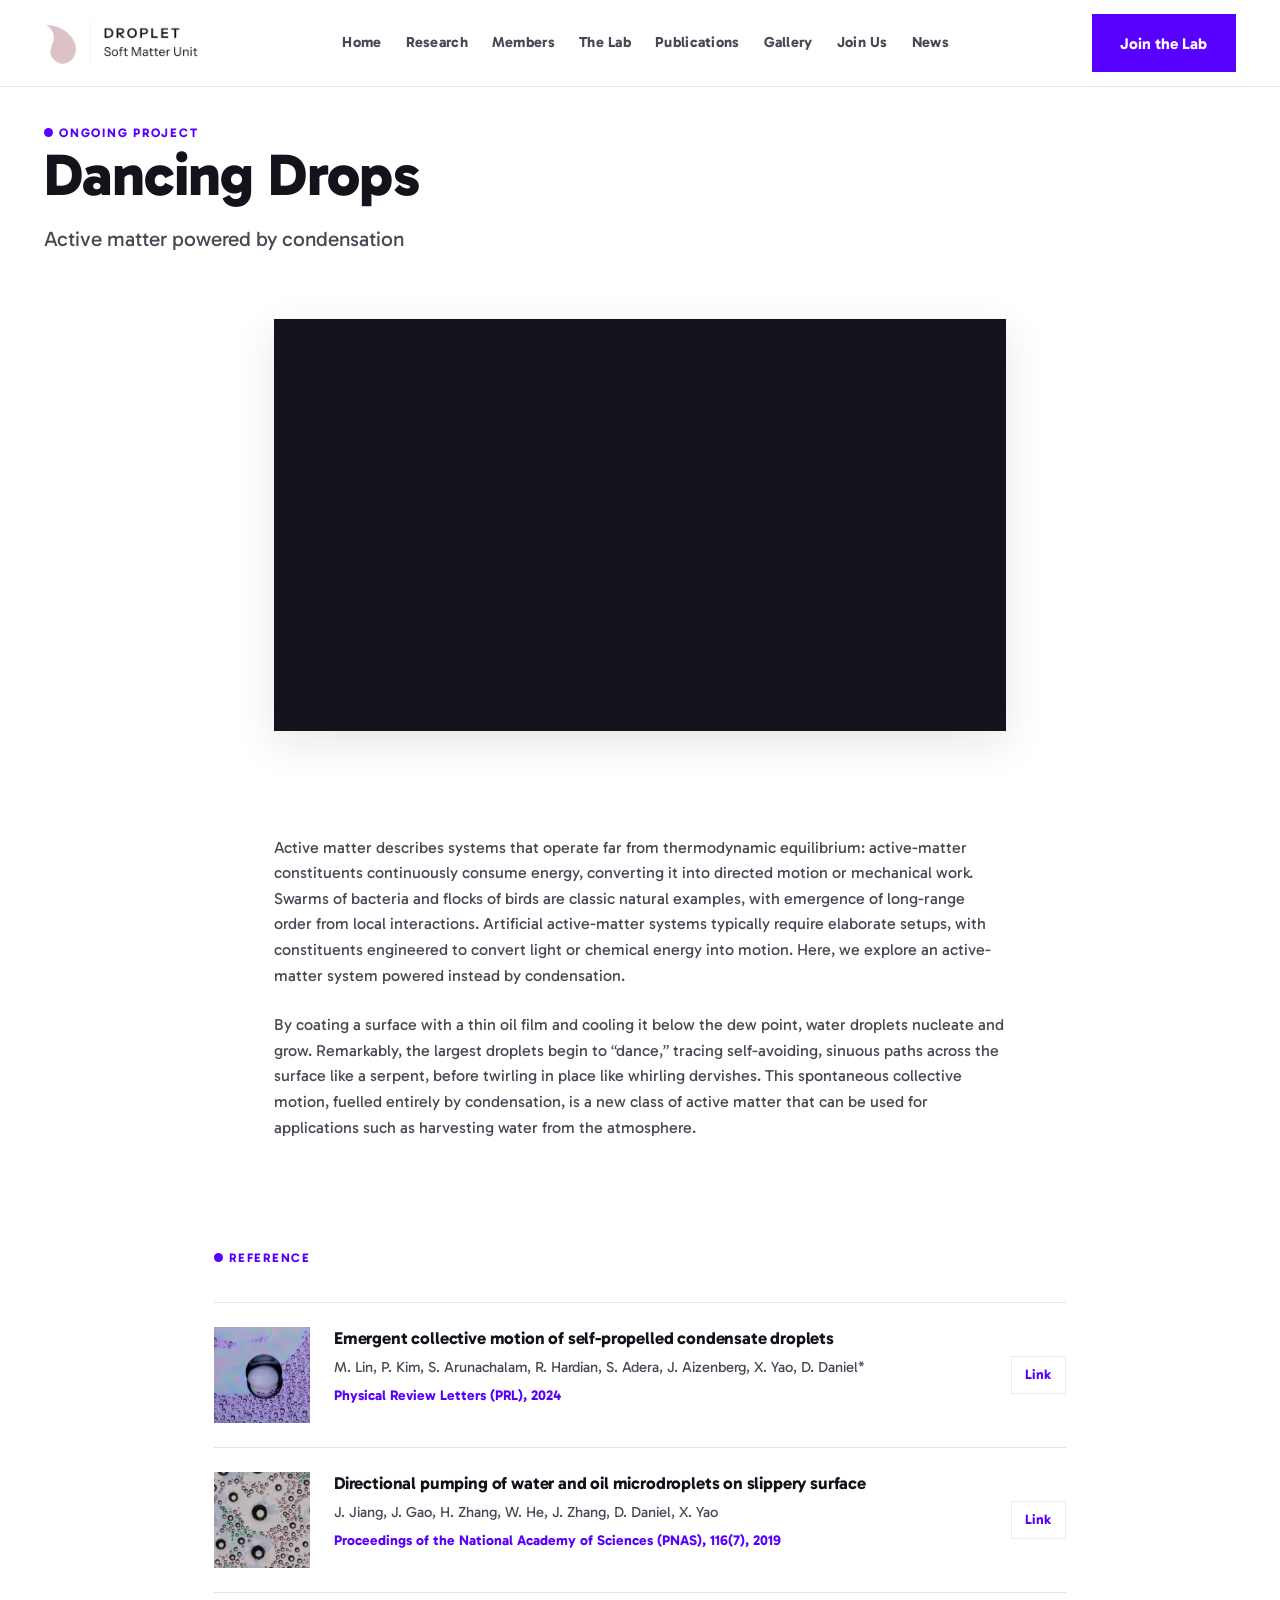
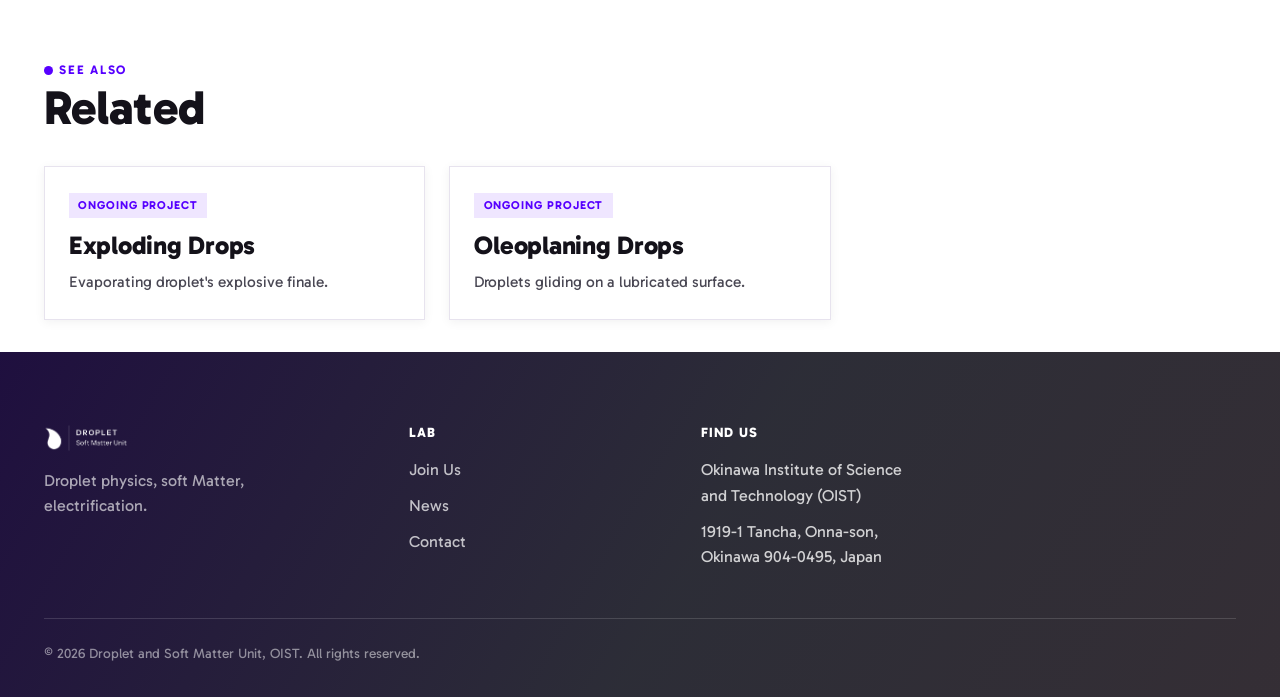
==== dancing-drops.html @ cae1cfc1 "Add files via upload" ====
<!doctype html>
<html lang="en">
<head>
<meta charset="UTF-8">
<meta name="viewport" content="width=device-width, initial-scale=1">
<title>Dancing Drops — Droplet Lab | OIST</title>
<meta name="description" content="Condensate droplets tracing serpentine and circular paths on a lubricated surface, from Droplet Lab at OIST.">
<link rel="icon" type="image/svg+xml" href="assets/logo/favicon.svg?v=2">
<link rel="preconnect" href="https://fonts.googleapis.com">
<link rel="preconnect" href="https://fonts.gstatic.com" crossorigin>
<link href="https://fonts.googleapis.com/css2?family=Gabarito:wght@400;500;600;700;800;900&display=swap" rel="stylesheet">
<link rel="stylesheet" href="css/style.css?v=35">
</head>
<body>
<a class="skip-link" href="#main">Skip to content</a>

<header class="site-header">
  <div class="container nav">
    <a class="brand" href="index.html" aria-label="Droplet Lab home">
      <img src="assets/logo/droplet-lab-color-cycle.gif" alt="Droplet, Soft Matter Unit">
    </a>
    <nav class="nav-links" aria-label="Primary">
      <a href="index.html">Home</a>
      <a href="research.html">Research</a>
      <a href="members.html">Members</a>
      <a href="lab.html">The Lab</a>
      <a href="publications.html">Publications</a>
      <a href="gallery.html">Gallery</a>
      <a href="join.html">Join Us</a>
      <a href="news.html">News</a>
    </nav>
    <div class="nav-cta"><a class="btn btn-primary" href="join.html">Join the Lab</a></div>
    <button class="nav-toggle" aria-label="Toggle menu" aria-expanded="false"><span></span></button>
  </div>
</header>

<main id="main">

  <section class="reveal section section--tight">
    <div class="container">
      <p class="eyebrow">Ongoing Project</p>
      <h1>Dancing Drops</h1>
      <p class="lede" style="margin-top: var(--space-3);">Active matter powered by condensation</p>
    </div>
  </section>

  <section class="reveal section section--tight">
    <div class="container">
      <div class="project-media" style="max-width: calc(780px - 3rem); aspect-ratio: 16 / 9;">
        <iframe id="dancing-drops-video" src="https://player.vimeo.com/video/1221354321" title="Dancing Drops" style="width: 100%; height: 100%; border: 0;" allow="autoplay; fullscreen; picture-in-picture" allowfullscreen loading="lazy"></iframe>
      </div>
    </div>
  </section>

  <section class="reveal section">
    <div class="container" style="max-width: 780px;">
      <p>Active matter describes systems that operate far from thermodynamic equilibrium: active-matter constituents continuously consume energy, converting it into directed motion or mechanical work. Swarms of bacteria and flocks of birds are classic natural examples, with emergence of long-range order from local interactions. Artificial active-matter systems typically require elaborate setups, with constituents engineered to convert light or chemical energy into motion. Here, we explore an active-matter system powered instead by condensation.</p>
      <p style="margin-top: var(--space-4);">By coating a surface with a thin oil film and cooling it below the dew point, water droplets nucleate and grow. Remarkably, the largest droplets begin to &ldquo;dance,&rdquo; tracing self-avoiding, sinuous paths across the surface like a serpent, before twirling in place like whirling dervishes. This spontaneous collective motion, fuelled entirely by condensation, is a new class of active matter that can be used for applications such as harvesting water from the atmosphere.</p>
    </div>
  </section>

  <section class="reveal section section--tight">
    <div class="container" style="max-width: 900px;">
      <div class="section-head">
        <div>
          <p class="eyebrow">Reference</p>
        </div>
      </div>

      <div class="pub-item">
        <div class="pub-thumb"><img src="assets/images/publications/PRL.jpg" alt="" loading="lazy"></div>
        <div>
          <h3>Emergent collective motion of self-propelled condensate droplets</h3>
          <p class="authors">M. Lin, P. Kim, S. Arunachalam, R. Hardian, S. Adera, J. Aizenberg, X. Yao, D. Daniel*</p>
          <p class="venue">Physical Review Letters (PRL), 2024</p>
        </div>
        <a class="pub-link" target="_blank" rel="noopener" href="https://journals.aps.org/prl/abstract/10.1103/PhysRevLett.132.058203">Link</a>
      </div>

      <div class="pub-item">
        <div class="pub-thumb"><img src="assets/images/publications/PNAS_2019.png" alt="" loading="lazy"></div>
        <div>
          <h3>Directional pumping of water and oil microdroplets on slippery surface</h3>
          <p class="authors">J. Jiang, J. Gao, H. Zhang, W. He, J. Zhang, D. Daniel, X. Yao</p>
          <p class="venue">Proceedings of the National Academy of Sciences (PNAS), 116(7), 2019</p>
        </div>
        <a class="pub-link" target="_blank" rel="noopener" href="https://www.pnas.org/doi/10.1073/pnas.1817172116">Link</a>
      </div>
    </div>
  </section>

  <section class="reveal section section--tight">
    <div class="container">
      <div class="section-head">
        <div>
          <p class="eyebrow">See also</p>
          <h2>Related</h2>
        </div>
      </div>
      <div class="grid grid-3">
        <a class="card" href="exploding-drops.html">
          <div class="card-body">
            <span class="card-tag">Ongoing Project</span>
            <h3>Exploding Drops</h3>
            <p>Evaporating droplet's explosive finale.</p>
          </div>
        </a>
        <a class="card" href="surface-engineering.html">
          <div class="card-body">
            <span class="card-tag">Ongoing Project</span>
            <h3>Oleoplaning Drops</h3>
            <p>Droplets gliding on a lubricated surface.</p>
          </div>
        </a>
      </div>
    </div>
  </section>

</main>

<footer class="site-footer">
  <div class="container footer-inner">
    <div class="footer-grid">
      <div class="footer-brand">
        <img src="assets/logo/droplet-lab-white-thick.png?v=2" alt="Droplet, Soft Matter Unit">
        <p>Droplet physics, soft Matter, electrification.</p>
      </div>
      <div class="footer-col">
        <h4>Lab</h4>
        <ul>
          <li><a href="join.html">Join Us</a></li>
          <li><a href="news.html">News</a></li>
          <li><a href="mailto:dan-daniel@oist.jp">Contact</a></li>
        </ul>
      </div>
      <div class="footer-col">
        <h4>Find us</h4>
        <ul>
          <li>Okinawa Institute of Science<br>and Technology (OIST)</li>
          <li>1919-1 Tancha, Onna-son,<br>Okinawa 904-0495, Japan</li>
        </ul>
      </div>
    </div>
    <div class="footer-bottom">
      <span>&copy; <span data-year>2026</span> Droplet and Soft Matter Unit, OIST. All rights reserved.</span>
    </div>
  </div>
</footer>

<script src="js/main.js?v=12"></script>
<script src="https://player.vimeo.com/api/player.js"></script>
<script>
  (function () {
    var iframe = document.getElementById("dancing-drops-video");
    if (!iframe || typeof Vimeo === "undefined") return;
    var player = new Vimeo.Player(iframe);
    player.on("timeupdate", function (data) {
      if (data.duration && data.seconds >= data.duration - 0.75) {
        player.pause();
      }
    });
  })();
</script>
</body>
</html>
---- css/style.css ----
/* ==========================================================================
   Droplet Lab — shared stylesheet
   Brand: purple #5700FF, blue-grey #ACBBCE, dusty pink #DFC2C3,
          neon #EEFF41, peach #F7E1D7, black/white. Font: Gabarito.
   ========================================================================== */

:root {
  /* ---- brand colors ---- */
  --purple: #5700ff;
  --purple-dark: #4300c9;
  --purple-light: #efe6ff;
  --blue-grey: #acbbce;
  --dusty-pink: #dfc2c3;
  --peach: #f7e1d7;
  --neon: #eeff41;
  --ink: #14121a;
  --ink-soft: #4a4854;
  --muted: #75727e;
  --line: #e7e3ee;
  --surface: #ffffff;
  --surface-alt: #faf8fc;
  --pale-blue: #e9f2ff;

  --gradient-1: linear-gradient(120deg, var(--dusty-pink), var(--blue-grey));
  --gradient-2: linear-gradient(120deg, var(--purple), var(--blue-grey) 55%, var(--dusty-pink));
  --gradient-3: linear-gradient(135deg, var(--blue-grey), var(--dusty-pink));
  --gradient-dark: linear-gradient(180deg, rgba(10, 8, 20, 0) 0%, rgba(10, 8, 20, 0.55) 60%, rgba(10, 8, 20, 0.88) 100%);

  /* ---- type ---- */
  --font-display: 'Gabarito', 'Segoe UI', system-ui, sans-serif;
  --font-body: 'Gabarito', 'Segoe UI', system-ui, sans-serif;

  /* ---- spacing scale (8pt rhythm) ---- */
  --space-1: 0.5rem;
  --space-2: 0.75rem;
  --space-3: 1rem;
  --space-4: 1.5rem;
  --space-5: 2rem;
  --space-6: 3rem;
  --space-7: 4.5rem;
  --space-8: 6.5rem;

  --radius-sm: 0px;
  --radius-md: 0px;
  --radius-lg: 0px;
  --radius-pill: 0px;

  --container: 1240px;
  --shadow-sm: 0 2px 10px rgba(20, 18, 26, 0.06);
  --shadow-md: 0 12px 40px rgba(20, 18, 26, 0.10);
  --shadow-lg: 0 24px 70px rgba(20, 18, 26, 0.16);

  --ease: cubic-bezier(0.22, 1, 0.36, 1);
}

/* ---------------------------------- reset -------------------------------- */
*, *::before, *::after { box-sizing: border-box; }
html { scroll-behavior: smooth; }
body {
  margin: 0;
  font-family: var(--font-body);
  color: var(--ink);
  background: var(--surface);
  -webkit-font-smoothing: antialiased;
  font-size: 16px;
  line-height: 1.6;
}
img { max-width: 100%; display: block; }
a { color: inherit; text-decoration: none; }
ul { margin: 0; padding: 0; list-style: none; }
h1, h2, h3, h4, p, figure { margin: 0; }
button { font: inherit; cursor: pointer; }
input, textarea, select { font: inherit; }

@media (prefers-reduced-motion: reduce) {
  html { scroll-behavior: auto; }
  *, *::before, *::after { animation-duration: 0.01ms !important; animation-iteration-count: 1 !important; transition-duration: 0.01ms !important; }
}

/* --------------------------------- type ---------------------------------- */
h1, h2, h3, h4 { font-family: var(--font-display); font-weight: 800; letter-spacing: -0.01em; color: var(--ink); }
h1 { font-size: clamp(1.9rem, 4vw + 0.8rem, 3.7rem); line-height: 1.03; font-weight: 800; }
h2 { font-size: clamp(1.9rem, 2.6vw + 1rem, 3rem); line-height: 1.08; }
h3 { font-size: clamp(1.25rem, 1vw + 1rem, 1.6rem); line-height: 1.25; }
h4 { font-size: 1.05rem; line-height: 1.3; }
p { color: var(--ink-soft); }
.lede { font-size: clamp(1.05rem, 0.6vw + 1rem, 1.3rem); color: var(--ink-soft); line-height: 1.6; }
.eyebrow {
  display: inline-flex; align-items: center; gap: 0.5em;
  font-family: var(--font-display); font-weight: 700; letter-spacing: 0.14em;
  text-transform: uppercase; font-size: 0.78rem; color: var(--purple);
}
.eyebrow::before {
  content: ""; width: 9px; height: 9px; border-radius: 50%;
  background: var(--purple); flex: none;
}
.text-center { text-align: center; }

/* ------------------------------- utility ---------------------------------- */
.container { max-width: var(--container); margin-inline: auto; padding-inline: var(--space-4); }
.section { padding-block: 4.5rem; }
.section--tight { padding-block: 2rem; }
.section--alt { background: var(--surface-alt); }
.stack { display: flex; flex-direction: column; }
.visually-hidden {
  position: absolute; width: 1px; height: 1px; overflow: hidden;
  clip: rect(0 0 0 0); white-space: nowrap; border: 0; padding: 0; margin: -1px;
}
.skip-link {
  position: absolute; left: 1rem; top: -60px; z-index: 200;
  background: var(--purple); color: #fff; padding: 0.75rem 1.25rem;
  border-radius: var(--radius-sm); transition: top 0.2s var(--ease);
}
.skip-link:focus { top: 1rem; }

/* -------------------------------- buttons --------------------------------- */
.btn {
  display: inline-flex; align-items: center; justify-content: center; gap: 0.55em;
  font-family: var(--font-display); font-weight: 700; font-size: 0.98rem;
  padding: 0.9em 1.7em; border-radius: var(--radius-pill);
  border: 2px solid transparent; transition: transform 0.25s var(--ease), background 0.25s var(--ease), color 0.25s var(--ease), border-color 0.25s var(--ease);
  min-height: 44px;
}
.btn:active { transform: translateY(1px); }
.btn-primary { background: var(--purple); color: #fff; }
.btn-primary:hover { background: var(--purple-dark); }
.btn-ghost { background: transparent; color: var(--ink); border-color: var(--line); }
.btn-ghost:hover { border-color: var(--purple); color: var(--purple); }
.btn-on-dark { background: rgba(255,255,255,0.12); color: #fff; border-color: rgba(255,255,255,0.55); backdrop-filter: blur(6px); }
.btn-on-dark:hover { background: #fff; color: var(--ink); border-color: #fff; }
.btn:focus-visible, a:focus-visible, button:focus-visible, input:focus-visible, textarea:focus-visible {
  outline: 3px solid var(--purple); outline-offset: 3px;
}

/* ---------------------------------- nav ------------------------------------ */
.site-header {
  position: sticky; top: 0; z-index: 100;
  border-bottom: 1px solid var(--line);
}
.site-header::before {
  content: ""; position: absolute; inset: 0; z-index: -1;
  background: rgba(255, 255, 255, 0.86);
  backdrop-filter: blur(14px);
}
.nav {
  display: flex; align-items: center; justify-content: space-between;
  gap: var(--space-4); padding-block: 0.9rem;
}
.brand { display: flex; align-items: center; gap: 0.6rem; flex: none; }
.brand img { height: 52px; width: auto; }
.nav-links {
  display: flex; align-items: center; gap: var(--space-4);
  font-family: var(--font-display); font-weight: 700; font-size: 0.92rem;
  letter-spacing: 0.02em;
}
.nav-links a {
  position: relative; padding-block: 0.4rem; color: var(--ink-soft);
  transition: color 0.2s var(--ease);
}
.nav-links a::after {
  content: ""; position: absolute; left: 0; right: 100%; bottom: -3px; height: 3px;
  background: var(--purple); border-radius: 2px; transition: right 0.28s var(--ease);
}
.nav-links a:hover { color: var(--ink); }
.nav-links a:hover::after { right: 0; }
.nav-links a[aria-current="page"] { color: var(--ink); }
.nav-links a[aria-current="page"]::after { right: 0; }
.nav-cta { flex: none; }
.nav-toggle {
  display: none; flex: none; width: 44px; height: 44px; border-radius: var(--radius-sm);
  border: 1px solid var(--line); background: #fff; align-items: center; justify-content: center;
}
.nav-toggle span, .nav-toggle span::before, .nav-toggle span::after {
  content: ""; display: block; width: 20px; height: 2px; background: var(--ink); position: relative;
  transition: transform 0.25s var(--ease), opacity 0.25s var(--ease);
}
.nav-toggle span::before { position: absolute; top: -6px; }
.nav-toggle span::after { position: absolute; top: 6px; }
.nav-toggle[aria-expanded="true"] span { background: transparent; }
.nav-toggle[aria-expanded="true"] span::before { transform: translateY(6px) rotate(45deg); }
.nav-toggle[aria-expanded="true"] span::after { transform: translateY(-6px) rotate(-45deg); }

@media (max-width: 860px) {
  .nav-toggle { display: inline-flex; }
  .nav-links {
    position: fixed; inset: 68px 0 0 0; background: #fff; flex-direction: column;
    align-items: stretch; padding: var(--space-4); gap: 0; transform: translateY(-8px);
    opacity: 0; pointer-events: none; transition: opacity 0.25s var(--ease), transform 0.25s var(--ease);
    font-size: 1.15rem; overflow-y: auto;
  }
  .nav-links.is-open { opacity: 1; pointer-events: auto; transform: translateY(0); }
  .nav-links a { display: block; padding: 0.95rem 0.25rem; border-bottom: 1px solid var(--line); }
  .nav-links a::after { display: none; }
  .nav-cta { display: none; }
}

/* --------------------------------- footer ---------------------------------- */
.site-footer { background: var(--ink); color: rgba(255,255,255,0.78); position: relative; overflow: hidden; }
.site-footer::before {
  content: ""; position: absolute; inset: 0; background: var(--gradient-2); opacity: 0.16;
}
.footer-inner { position: relative; padding-block: var(--space-7) var(--space-5); }
.footer-grid {
  display: grid; gap: var(--space-6);
  grid-template-columns: 1.3fr 1fr 1fr 1fr;
}
.footer-brand img { height: 28px; margin-bottom: var(--space-3); }
.footer-brand p { color: rgba(255,255,255,0.62); max-width: 32ch; }
.footer-col h4 { color: #fff; font-size: 0.85rem; letter-spacing: 0.08em; text-transform: uppercase; margin-bottom: var(--space-3); }
.footer-col ul { display: flex; flex-direction: column; gap: 0.65rem; }
.footer-col a { color: rgba(255,255,255,0.72); transition: color 0.2s var(--ease); }
.footer-col a:hover { color: var(--neon); }
.footer-bottom {
  margin-top: var(--space-6); padding-top: var(--space-4); border-top: 1px solid rgba(255,255,255,0.14);
  display: flex; justify-content: space-between; gap: var(--space-3); flex-wrap: wrap;
  font-size: 0.85rem; color: rgba(255,255,255,0.5);
}
@media (max-width: 860px) {
  .footer-grid { grid-template-columns: 1fr 1fr; }
}
@media (max-width: 520px) {
  .footer-grid { grid-template-columns: 1fr; }
}

/* ---------------------------------- home slideshow ------------------------------------ */
.slideshow-intro { margin-bottom: var(--space-4); }
.slideshow-full-bleed {
  width: 100%; margin-left: calc(50% - 50vw); margin-right: calc(50% - 50vw);
}
.slideshow-viewport {
  position: relative; overflow: hidden;
  aspect-ratio: 16 / 9; background: var(--ink);
}
.slideshow-slide {
  position: absolute; inset: 0; display: block; opacity: 0; visibility: hidden;
  transition: opacity 0.7s var(--ease), visibility 0.7s;
}
.slideshow-slide.is-active { opacity: 1; visibility: visible; z-index: 1; }
.slideshow-slide img, .slideshow-slide video {
  width: 100%; height: 100%; object-fit: contain; display: block;
}
.slideshow-caption {
  position: absolute; left: 0; right: 0; bottom: 0; z-index: 2;
  padding: var(--space-6) var(--space-5) var(--space-4);
  background: linear-gradient(180deg, transparent, rgba(8,6,16,0.8));
  color: #fff;
  opacity: 0; transition: opacity 0.3s var(--ease);
}
.slideshow-slide:hover .slideshow-caption,
.slideshow-slide:focus .slideshow-caption,
.slideshow-slide:focus-visible .slideshow-caption { opacity: 1; }
.slideshow-eyebrow {
  display: block; font-family: var(--font-display); font-weight: 700; letter-spacing: 0.12em;
  text-transform: uppercase; font-size: 0.72rem; color: var(--neon); margin-bottom: 0.35rem;
}
.slideshow-title { display: block; font-family: var(--font-display); font-weight: 800; font-size: clamp(1.4rem, 1vw + 1.1rem, 2.2rem); }
.slideshow-hint {
  display: inline-flex; align-items: center; gap: 0.4em; margin-top: 0.6rem;
  font-size: 0.85rem; font-weight: 700; opacity: 0.88;
}
.slideshow-arrow {
  position: absolute; top: 50%; transform: translateY(-50%); z-index: 3;
  width: 48px; height: 48px; border-radius: 50%; display: flex; align-items: center; justify-content: center;
  background: rgba(255,255,255,0.14); color: #fff; border: 1px solid rgba(255,255,255,0.4);
  font-size: 1.3rem; transition: background 0.2s var(--ease);
}
.slideshow-arrow:hover { background: rgba(255,255,255,0.3); }
.slideshow-arrow--prev { left: var(--space-4); }
.slideshow-arrow--next { right: var(--space-4); }
.slideshow-dots { display: flex; justify-content: center; gap: 0.6rem; margin-top: var(--space-4); }
.slideshow-dots .dot {
  width: 10px; height: 10px; border-radius: 50%; background: var(--line); border: 0; padding: 0;
  cursor: pointer; transition: background 0.2s var(--ease), transform 0.2s var(--ease);
}
.slideshow-dots .dot.is-active { background: var(--purple); transform: scale(1.25); }
@media (max-width: 720px) {
  .slideshow-viewport { aspect-ratio: 3 / 4; }
  .slideshow-arrow { width: 40px; height: 40px; font-size: 1.1rem; }
}

.mission-lede { font-size: clamp(1.05rem, 0.4vw + 1rem, 1.2rem); color: var(--ink-soft); line-height: 1.7; max-width: 85ch; }

/* --------------------------------- cards ------------------------------------ */
.card {
  background: var(--surface); border-radius: var(--radius-lg); overflow: hidden;
  box-shadow: var(--shadow-sm); transition: transform 0.3s var(--ease), box-shadow 0.3s var(--ease);
  border: 1px solid var(--line);
}
a.card:hover, .card.is-interactive:hover { transform: translateY(-6px); box-shadow: var(--shadow-md); }
.card-media { aspect-ratio: 4 / 3; overflow: hidden; background: var(--surface-alt); }
.card-media img { width: 100%; height: 100%; object-fit: cover; transition: transform 0.5s var(--ease); }
.card:hover .card-media img { transform: scale(1.05); }
.card-body { padding: var(--space-4); }
.card-body h3 { margin-bottom: 0.5rem; }
.card-body p { font-size: 0.96rem; }
.card-tag {
  display: inline-block; font-family: var(--font-display); font-weight: 700; font-size: 0.72rem;
  letter-spacing: 0.08em; text-transform: uppercase; color: var(--purple); background: var(--purple-light);
  padding: 0.3em 0.8em; border-radius: var(--radius-pill); margin-bottom: 0.75rem;
}

/* grids */
.grid { display: grid; gap: var(--space-4); }
.grid-2 { grid-template-columns: repeat(2, 1fr); }
.grid-3 { grid-template-columns: repeat(3, 1fr); }
.grid-4 { grid-template-columns: repeat(4, 1fr); }
@media (max-width: 980px) {
  .grid-3, .grid-4 { grid-template-columns: repeat(2, 1fr); }
}
@media (max-width: 620px) {
  .grid-2, .grid-3, .grid-4 { grid-template-columns: 1fr; }
}

/* section heading row */
.section-head {
  display: flex; align-items: flex-end; justify-content: space-between; gap: var(--space-4);
  margin-bottom: var(--space-5); flex-wrap: wrap;
}
.section-head h2 { max-width: 26ch; }
.section-head p { max-width: 48ch; }

/* -------------------------------- home: projects sample -------------------- */
.sample-grid { display: grid; grid-template-columns: repeat(3, 1fr); gap: var(--space-4); }
.sample-tile { text-align: left; }
.sample-tile .card-media { aspect-ratio: 4 / 3; border-radius: var(--radius-md); }
.sample-tile h3 { margin-top: var(--space-3); }
.sample-tile p { font-size: 0.92rem; margin-top: 0.25rem; }
@media (max-width: 780px) { .sample-grid { grid-template-columns: 1fr; } }

/* ------------------------------- mission / split ---------------------------- */
.split {
  display: grid; grid-template-columns: 1fr 1fr; gap: var(--space-7); align-items: center;
}
@media (max-width: 900px) { .split { grid-template-columns: 1fr; gap: var(--space-5); } }
.split-media { border-radius: var(--radius-lg); overflow: hidden; box-shadow: var(--shadow-md); }
.split-media img, .split-media video { width: 100%; display: block; }
.split-media iframe { width: 100%; height: 100%; min-height: 320px; display: block; border: 0; }

.stat-row { display: flex; gap: var(--space-6); flex-wrap: wrap; margin-top: var(--space-5); }
.stat b { display: block; font-family: var(--font-display); font-size: 2.1rem; color: var(--purple); font-weight: 800; }
.stat span { font-size: 0.88rem; color: var(--muted); }

/* --------------------------------- team -------------------------------------- */
.members-section-title {
  font-size: 1.5rem; padding-bottom: var(--space-2); margin-bottom: var(--space-4);
  border-bottom: 2px solid var(--line);
}
.member-row {
  display: grid; grid-template-columns: 180px 1fr; gap: var(--space-5);
  padding-block: var(--space-5); border-top: 1px solid var(--line);
}
.member-row:first-of-type { border-top: none; }
.member-row-photo {
  aspect-ratio: 1; border-radius: var(--radius-md); overflow: hidden; background: var(--surface-alt);
}
.member-row-photo img { width: 100%; height: 100%; object-fit: cover; object-position: top center; }
.member-row-body h3 { font-size: 1.2rem; }
.member-row-body .role { color: var(--purple); font-weight: 700; font-size: 0.9rem; margin-top: 0.2rem; }
.member-row-body p { margin-top: 0.75rem; font-size: 0.96rem; }
.scholar-link {
  display: inline-block; margin-top: 0.5rem; font-weight: 700; font-size: 0.86rem;
  color: var(--muted); border-bottom: 1px solid var(--line);
}
.scholar-link:hover { color: var(--purple); border-color: var(--purple); }
@media (max-width: 620px) {
  .member-row { grid-template-columns: 96px 1fr; gap: var(--space-3); }
}

.alumni-list { display: flex; flex-direction: column; gap: 0.6rem; }
.alumni-list li { color: var(--ink-soft); font-size: 0.98rem; }
.alumni-list strong { color: var(--ink); }

/* -------------------------------- publications -------------------------------- */
.pub-year { font-family: var(--font-display); font-weight: 800; font-size: 1.3rem; color: var(--purple); margin: var(--space-6) 0 var(--space-3); }
.pub-year:first-of-type { margin-top: 0; }
.pub-item {
  display: grid; grid-template-columns: 96px 1fr auto; gap: var(--space-4); align-items: start;
  padding: var(--space-4) 0; border-top: 1px solid var(--line);
}
.pub-item:last-child { border-bottom: 1px solid var(--line); }
.pub-thumb {
  width: 96px; height: 96px; border-radius: var(--radius-md); overflow: hidden;
  background: var(--purple-light); display: flex; align-items: center; justify-content: center; flex: none;
}
.pub-thumb img { width: 100%; height: 100%; object-fit: cover; }
.pub-item h3 { font-size: 1.08rem; font-weight: 700; line-height: 1.35; }
.pub-item .authors { font-size: 0.92rem; color: var(--ink-soft); margin-top: 0.35rem; }
.pub-item .venue { font-size: 0.88rem; color: var(--purple); font-weight: 700; margin-top: 0.35rem; }
.pub-item .pub-link {
  white-space: nowrap; font-weight: 700; font-size: 0.86rem; color: var(--purple);
  border: 1.5px solid var(--purple-light); padding: 0.5em 1em; border-radius: var(--radius-pill);
  align-self: center;
}
.pub-item .pub-link:hover { background: var(--purple); color: #fff; border-color: var(--purple); }
.pub-note {
  background: var(--purple-light); color: var(--purple-dark); border-radius: var(--radius-md);
  padding: var(--space-3) var(--space-4); font-size: 0.9rem; margin-bottom: var(--space-5);
}
@media (max-width: 620px) {
  .pub-item { grid-template-columns: 64px 1fr; }
  .pub-thumb { width: 64px; height: 64px; }
  .pub-item .pub-link { grid-column: 1 / -1; justify-self: start; }
}

/* ---------------------------------- gallery carousel ------------------------------------ */
.carousel-stage {
  position: relative; border-radius: var(--radius-lg); overflow: hidden;
  background: linear-gradient(160deg, #17131f, #2c2440); box-shadow: var(--shadow-lg);
  aspect-ratio: 16 / 10;
}
.carousel-image { width: 100%; height: 100%; object-fit: cover; }
.carousel-count {
  position: absolute; top: var(--space-3); right: var(--space-3); z-index: 2;
  background: rgba(8, 6, 16, 0.55); color: #fff; font-family: var(--font-display); font-weight: 700;
  font-size: 0.76rem; letter-spacing: 0.04em; padding: 0.35em 0.8em; border-radius: var(--radius-pill);
}
.carousel-caption {
  position: absolute; left: 0; right: 0; bottom: 0; z-index: 2; text-align: center;
  padding: 2.5rem var(--space-4) var(--space-3);
  background: linear-gradient(180deg, transparent, rgba(8, 6, 16, 0.85));
  color: #fff; font-size: 0.96rem;
  opacity: 0; transition: opacity 0.3s var(--ease);
}
.carousel-stage:hover .carousel-caption,
.carousel-stage:focus-within .carousel-caption { opacity: 1; }
.carousel-arrow {
  position: absolute; top: 50%; transform: translateY(-50%); z-index: 2;
  width: 48px; height: 48px; border-radius: 50%; display: flex; align-items: center; justify-content: center;
  background: rgba(255,255,255,0.12); color: #fff; border: 1px solid rgba(255,255,255,0.4);
  font-size: 1.3rem; line-height: 1; transition: background 0.2s var(--ease);
}
.carousel-arrow:hover { background: rgba(255,255,255,0.28); }
.carousel-arrow--prev { left: var(--space-3); }
.carousel-arrow--next { right: var(--space-3); }

.carousel-filmstrip {
  display: flex; gap: var(--space-2); margin-top: var(--space-3);
  overflow-x: auto; padding-bottom: 0.4rem; scroll-snap-type: x proximity;
}
.carousel-thumb {
  flex: none; width: 96px; aspect-ratio: 1; padding: 0; margin: 0; cursor: pointer;
  border-radius: var(--radius-sm); overflow: hidden; border: 2px solid transparent; background: none;
  opacity: 0.55; transition: opacity 0.2s var(--ease), border-color 0.2s var(--ease);
  scroll-snap-align: start;
}
.carousel-thumb img { width: 100%; height: 100%; object-fit: cover; display: block; }
.carousel-thumb:hover { opacity: 0.85; }
.carousel-thumb.is-active { opacity: 1; border-color: var(--purple); }

@media (max-width: 640px) {
  .carousel-stage { aspect-ratio: 4 / 5; }
  .carousel-arrow { width: 40px; height: 40px; font-size: 1.1rem; }
  .carousel-thumb { width: 72px; }
}

/* ---------------------------------- award entries (videos + poster) ------------------------------------ */
.entry-card { display: flex; flex-direction: column; gap: 0.6rem; }
.entry-head { display: flex; align-items: flex-start; justify-content: space-between; gap: 0.75rem; }
.entry-head h3 { font-size: 1.05rem; line-height: 1.3; }
.winner-badge {
  flex: none; display: inline-flex; align-items: center; gap: 0.35em;
  font-family: var(--font-display); font-weight: 800; font-size: 0.72rem; letter-spacing: 0.04em;
  color: #2a2a06; background: var(--neon); padding: 0.35em 0.7em; border-radius: var(--radius-pill);
}
.entry-media {
  position: relative; aspect-ratio: 16 / 9; border-radius: var(--radius-md); overflow: hidden;
  background: #000; box-shadow: var(--shadow-sm);
}
.entry-media img { width: 100%; height: 100%; object-fit: cover; display: block; }
.entry-media iframe { width: 100%; height: 100%; display: block; border: 0; }
.video-facade { cursor: pointer; border: 0; padding: 0; width: 100%; height: 100%; display: block; position: relative; }
.video-facade .play-btn {
  position: absolute; inset: 0; margin: auto; width: 64px; height: 64px; border-radius: 50%;
  background: rgba(20, 18, 26, 0.6); border: 2px solid rgba(255,255,255,0.85); color: #fff;
  display: flex; align-items: center; justify-content: center; font-size: 1.4rem;
  transition: background 0.2s var(--ease), transform 0.2s var(--ease);
}
.video-facade:hover .play-btn { background: var(--purple); transform: scale(1.06); }
.entry-poster-link { display: block; }
.entry-poster-link .entry-media::after {
  content: "View full size \2197"; position: absolute; right: var(--space-3); bottom: var(--space-3);
  font-family: var(--font-display); font-weight: 700; font-size: 0.76rem; color: #fff;
  background: rgba(8,6,16,0.6); padding: 0.4em 0.8em; border-radius: var(--radius-pill);
  opacity: 0; transition: opacity 0.2s var(--ease);
}
.entry-poster-link:hover .entry-media::after { opacity: 1; }

.lookbook-quote {
  margin: var(--space-2) 0 0; padding-left: var(--space-3); border-left: 3px solid var(--purple);
  max-width: 60ch;
}
.lookbook-quote p {
  font-family: var(--font-display); font-style: italic; font-weight: 500;
  font-size: clamp(0.92rem, 0.3vw + 0.85rem, 1.08rem); color: var(--ink); line-height: 1.5;
}
.lookbook-quote cite {
  display: block; margin-top: 0.4rem; font-style: normal; font-weight: 700;
  font-size: 0.86rem; color: var(--muted);
}

/* ---------------------------------- join / values -------------------------------- */
.value-grid { display: grid; grid-template-columns: repeat(5, 1fr); gap: var(--space-3); }
.value-chip {
  background: var(--surface-alt); border-radius: var(--radius-md); padding: var(--space-4) var(--space-3);
  text-align: center; border: 1px solid var(--line);
}
.value-chip .num { font-family: var(--font-display); font-weight: 800; color: var(--purple); font-size: 1.4rem; display: block; margin-bottom: 0.4rem; }
@media (max-width: 900px) { .value-grid { grid-template-columns: repeat(3, 1fr); } }
@media (max-width: 560px) { .value-grid { grid-template-columns: repeat(2, 1fr); } }

.position-list { display: flex; flex-direction: column; gap: var(--space-3); }
.position-item {
  display: flex; justify-content: space-between; align-items: center; gap: var(--space-4);
  padding: var(--space-4); border: 1px solid var(--line); border-radius: var(--radius-md); background: var(--surface);
}
.position-item h3 { font-size: 1.1rem; }
.position-item p { font-size: 0.92rem; margin-top: 0.25rem; }
.position-status {
  font-family: var(--font-display); font-weight: 700; font-size: 0.76rem; text-transform: uppercase;
  letter-spacing: 0.06em; padding: 0.4em 0.9em; border-radius: var(--radius-pill); white-space: nowrap;
}
.status-open { background: #e9fbe5; color: #1c8a3c; }
.status-rolling { background: var(--purple-light); color: var(--purple-dark); }
.status-closed { background: var(--surface-alt); color: var(--ink-soft); border: 1px solid var(--line); }
@media (max-width: 600px) {
  .position-item { flex-direction: column; align-items: flex-start; }
}

.contact-card {
  background: var(--ink); color: #fff; border-radius: var(--radius-lg); padding: var(--space-6);
  position: relative; overflow: hidden;
}
.contact-card::before { content: ""; position: absolute; inset: 0; background: var(--gradient-2); opacity: 0.22; }
.contact-card > * { position: relative; }
.contact-card h2 { color: #fff; }
.contact-card p { color: rgba(255,255,255,0.78); }
.contact-row { display: flex; gap: var(--space-3); flex-wrap: wrap; margin-top: var(--space-4); }

/* ---------------------------------- news -------------------------------------- */
.news-list { display: flex; flex-direction: column; gap: var(--space-4); }
.news-item {
  display: grid; grid-template-columns: 210px 1fr; gap: var(--space-4);
  padding-block: var(--space-4); border-top: 1px solid var(--line);
}
.news-item:last-child { padding-bottom: 0; }
.news-date { display: block; font-family: var(--font-display); font-weight: 700; color: var(--purple); font-size: 0.92rem; margin-bottom: 0.4rem; }
.news-item h3 { margin-bottom: 0.4rem; }
.news-left { display: flex; flex-direction: column; gap: var(--space-2); }
.news-thumb {
  aspect-ratio: 16 / 9; width: 100%; border-radius: var(--radius-md); overflow: hidden;
  background: var(--purple-light); display: flex; align-items: center; justify-content: center;
}
.news-thumb img { width: 100%; height: 100%; object-fit: cover; transition: transform 0.35s var(--ease); }
.news-thumb:hover img { transform: scale(1.12); }
@media (max-width: 620px) {
  .news-item { grid-template-columns: 1fr; gap: 0.4rem; }
}

/* ------------------------------ scroll reveal -------------------------------- */
.reveal {
  opacity: 0; transform: translateY(24px);
  transition: opacity 0.7s var(--ease), transform 0.7s var(--ease);
}
.reveal.visible { opacity: 1; transform: translateY(0); }
.reveal-right { transform: translateX(48px); }
.reveal-right.visible { transform: translateX(0); }
@media (prefers-reduced-motion: reduce) {
  .reveal, .reveal-right { opacity: 1; transform: none; transition: none; }
}

/* -------------------------------- lab experiments ------------------------------ */
.exp-intro { display: grid; grid-template-columns: 220px 1fr; gap: var(--space-6); align-items: start; }
.exp-intro h2 { font-size: 1.3rem; letter-spacing: 0.02em; }
.exp-intro p { color: var(--ink-soft); line-height: 1.7; }
@media (max-width: 760px) {
  .exp-intro { grid-template-columns: 1fr; gap: var(--space-3); }
}
.exp-panels { display: grid; grid-template-columns: 1fr 1fr; gap: var(--space-6); margin-top: var(--space-7); }
@media (max-width: 760px) {
  .exp-panels { grid-template-columns: 1fr; gap: var(--space-6); }
}
.exp-panel-label { text-align: center; color: var(--ink-soft); margin-bottom: var(--space-3); font-size: 0.95rem; }
.exp-grid {
  display: grid; grid-template-columns: 1fr 1fr; gap: 6px; border-radius: var(--radius-lg); overflow: hidden;
}
.exp-grid-item { aspect-ratio: 1; overflow: hidden; position: relative; }
.exp-grid-item.exp-photo { display: flex; align-items: center; justify-content: center; background: var(--purple-light); }
.exp-grid-item.exp-photo img { width: 34%; height: 34%; object-fit: contain; }
.exp-grid-item.exp-video {
  display: flex; align-items: flex-end; justify-content: center;
  background: linear-gradient(135deg, var(--purple-light), var(--blue-grey));
}
.exp-grid-item.exp-video span {
  color: #fff; font-weight: 700; font-size: 0.88rem; padding: var(--space-3);
  text-shadow: 0 1px 6px rgba(0,0,0,0.35);
}
.exp-video-caption {
  position: absolute; left: 0; right: 0; bottom: 0; z-index: 2;
  padding: var(--space-3) var(--space-2) var(--space-2);
  background: linear-gradient(180deg, transparent, rgba(8,6,16,0.78));
  color: #fff; font-size: 0.76rem; font-weight: 600; line-height: 1.3;
  opacity: 0; transition: opacity 0.25s var(--ease); pointer-events: none;
}
.exp-grid-item:hover .exp-video-caption,
.exp-grid-item:focus-within .exp-video-caption { opacity: 1; }

/* ------------------------------ misc components -------------------------------- */
.divider-gradient { height: 6px; background: var(--gradient-2); }

.project-media { position: relative; margin-inline: auto; border-radius: var(--radius-lg); overflow: hidden; box-shadow: var(--shadow-md); background: var(--ink); }
.project-media img, .project-media video { width: 100%; display: block; }
.media-caption {
  position: absolute; left: 0; right: 0; bottom: 0; z-index: 2;
  padding: var(--space-4) var(--space-4) var(--space-3);
  background: linear-gradient(180deg, transparent, rgba(8,6,16,0.85));
  color: #fff; font-size: 0.92rem;
  opacity: 0; transition: opacity 0.3s var(--ease);
  pointer-events: none;
}
.media-caption--top {
  bottom: auto; top: 0;
  background: linear-gradient(180deg, rgba(8,6,16,0.85), transparent);
  padding: var(--space-3) var(--space-4) var(--space-4);
}
.project-media:hover .media-caption,
.project-media:focus-within .media-caption { opacity: 1; }

.writeup-placeholder {
  border: 1.5px dashed var(--line); border-radius: var(--radius-md); background: var(--surface-alt);
  padding: var(--space-5); color: var(--muted); font-size: 0.98rem; line-height: 1.6;
}
.writeup-placeholder strong { color: var(--ink-soft); }

.badge-row { display: flex; flex-wrap: wrap; gap: 0.5rem; }
.badge {
  font-family: var(--font-display); font-weight: 700; font-size: 0.78rem;
  padding: 0.4em 0.9em; border-radius: var(--radius-pill); background: var(--pale-blue); color: var(--ink);
}

.cta-band {
  background: var(--gradient-2); border-radius: var(--radius-lg); padding: var(--space-6);
  display: flex; align-items: center; justify-content: space-between; gap: var(--space-4); flex-wrap: wrap;
  color: #fff;
}
.cta-band h2 { color: #fff; max-width: 22ch; }
@media (max-width: 700px) { .cta-band { text-align: center; justify-content: center; } }

.form-grid { display: grid; grid-template-columns: 1fr 1fr; gap: var(--space-3); }
.form-grid .full { grid-column: 1 / -1; }
.field label { display: block; font-weight: 700; font-size: 0.88rem; margin-bottom: 0.4rem; }
.field input, .field textarea {
  width: 100%; border: 1.5px solid var(--line); border-radius: var(--radius-sm); padding: 0.85em 1em;
  background: #fff; min-height: 44px;
}
.field input:focus, .field textarea:focus { outline: none; border-color: var(--purple); }
.field textarea { min-height: 120px; resize: vertical; }
@media (max-width: 620px) { .form-grid { grid-template-columns: 1fr; } }

.editorial-note {
  font-size: 0.82rem; color: var(--muted); background: var(--surface-alt); border: 1px dashed var(--line);
  border-radius: var(--radius-sm); padding: 0.7em 1em; margin-top: 0.75rem;
}
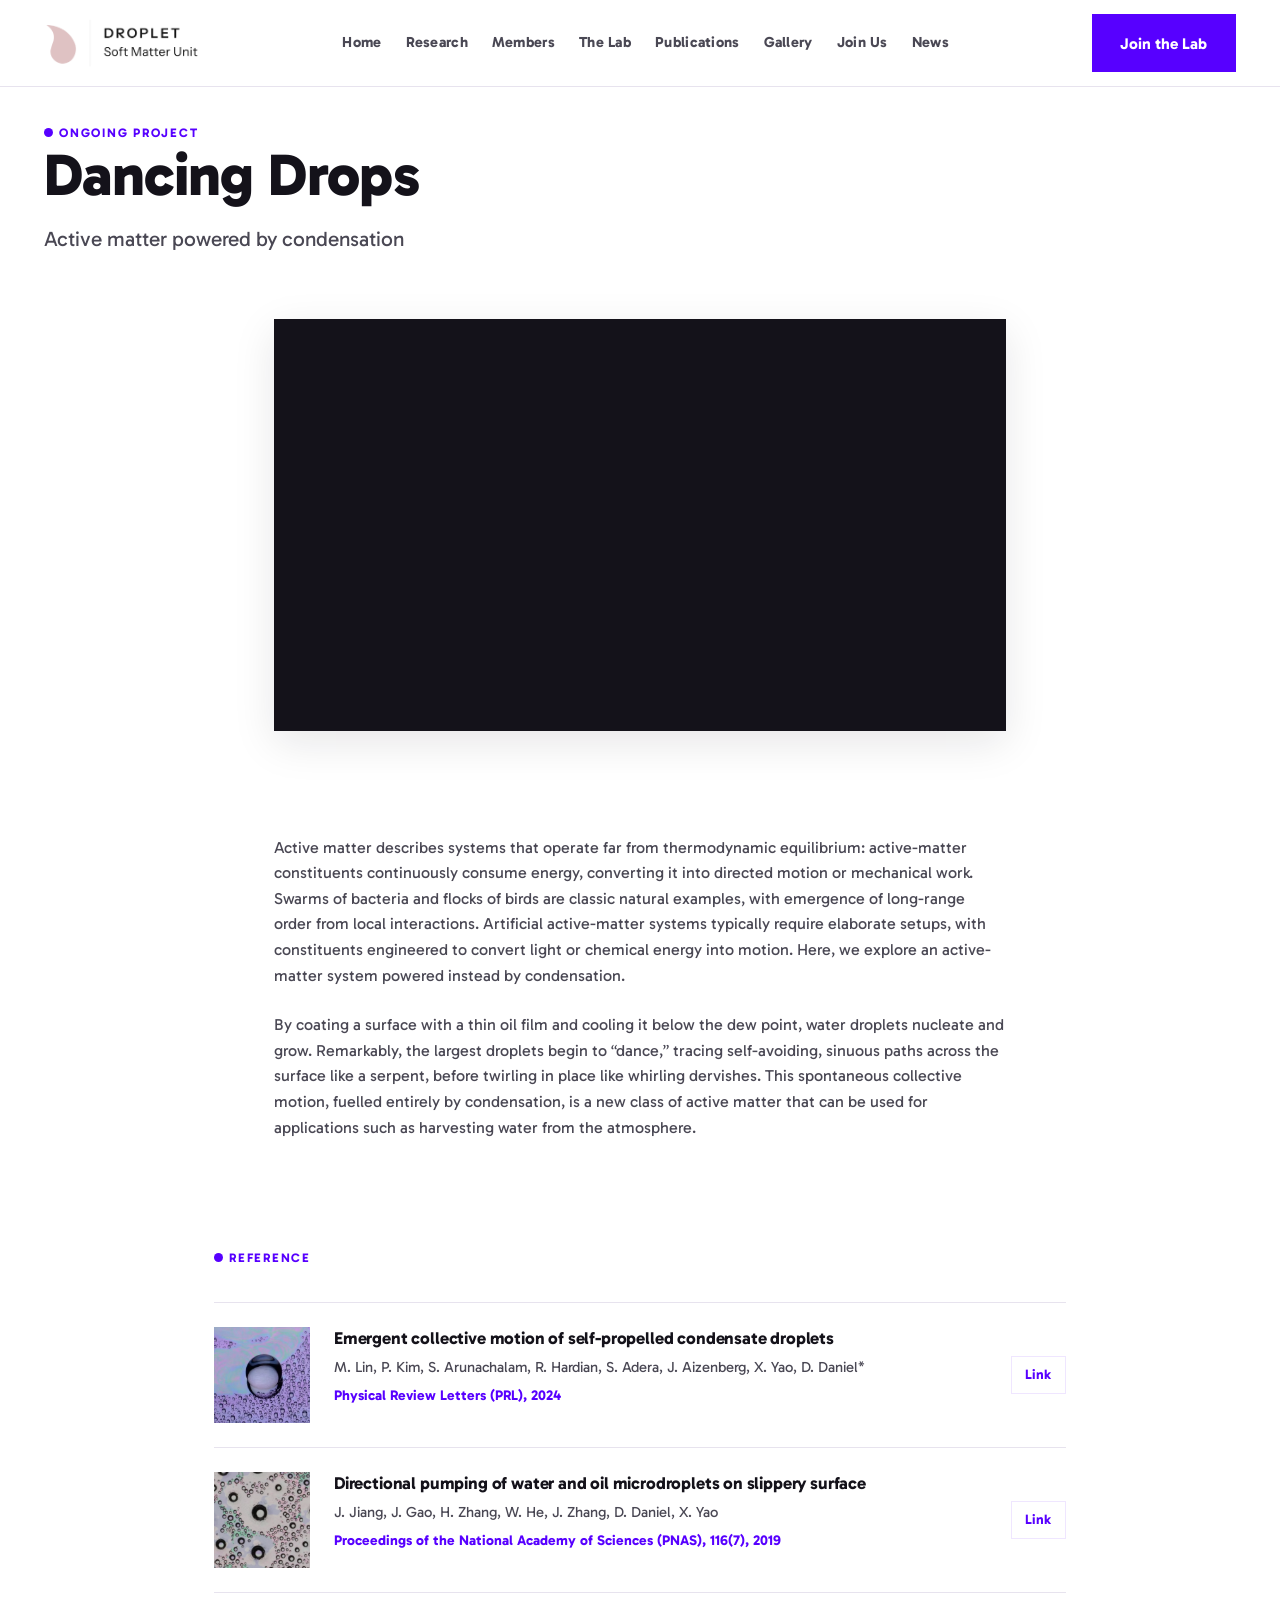
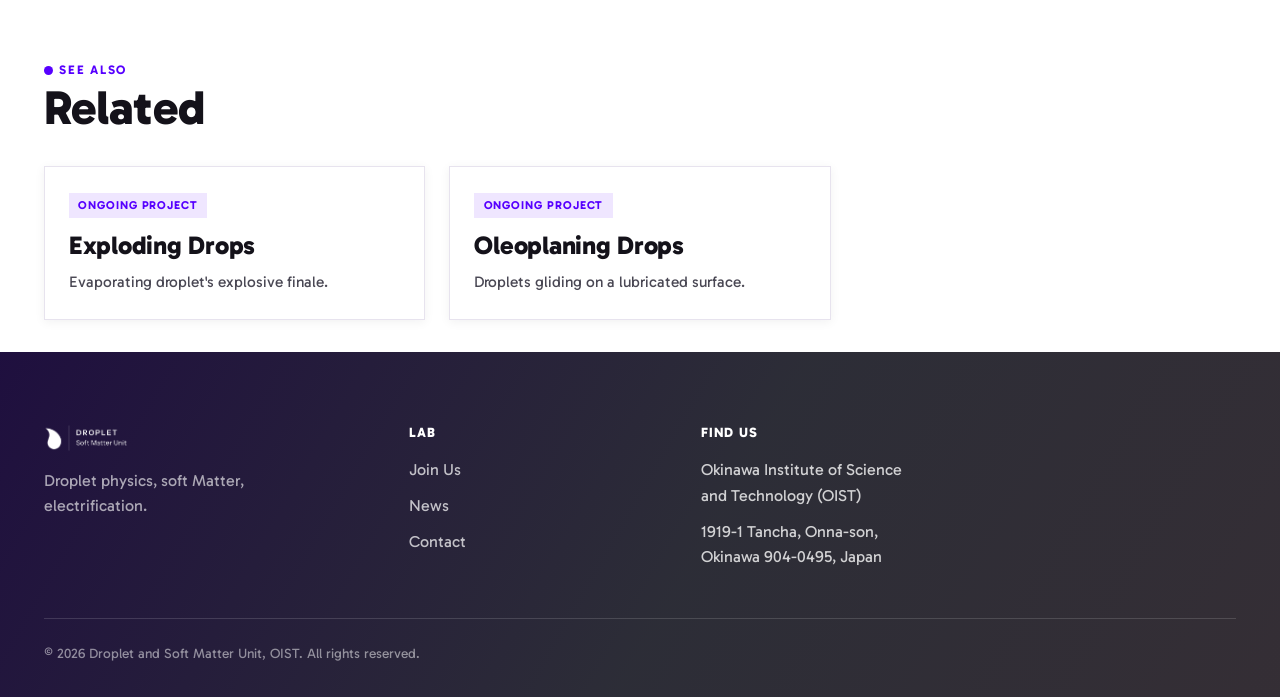
==== commit 4f043486: "Add files via upload" ====
--- a/dancing-drops.html
+++ b/dancing-drops.html
@@ -9,7 +9,7 @@
 <link rel="preconnect" href="https://fonts.googleapis.com">
 <link rel="preconnect" href="https://fonts.gstatic.com" crossorigin>
 <link href="https://fonts.googleapis.com/css2?family=Gabarito:wght@400;500;600;700;800;900&display=swap" rel="stylesheet">
-<link rel="stylesheet" href="css/style.css?v=35">
+<link rel="stylesheet" href="css/style.css?v=36">
 </head>
 <body>
 <a class="skip-link" href="#main">Skip to content</a>
--- a/css/style.css
+++ b/css/style.css
@@ -554,6 +554,10 @@
 .news-thumb:hover img { transform: scale(1.12); }
 @media (max-width: 620px) {
   .news-item { grid-template-columns: 1fr; gap: 0.4rem; }
+  /* date on its own line, then thumbnails share one row (a lone thumbnail still fills the width) */
+  .news-left { flex-direction: row; flex-wrap: wrap; }
+  .news-date { flex: 0 0 100%; }
+  .news-thumb { flex: 1 1 0; min-width: 0; width: auto; }
 }
 
 /* ------------------------------ scroll reveal -------------------------------- */
